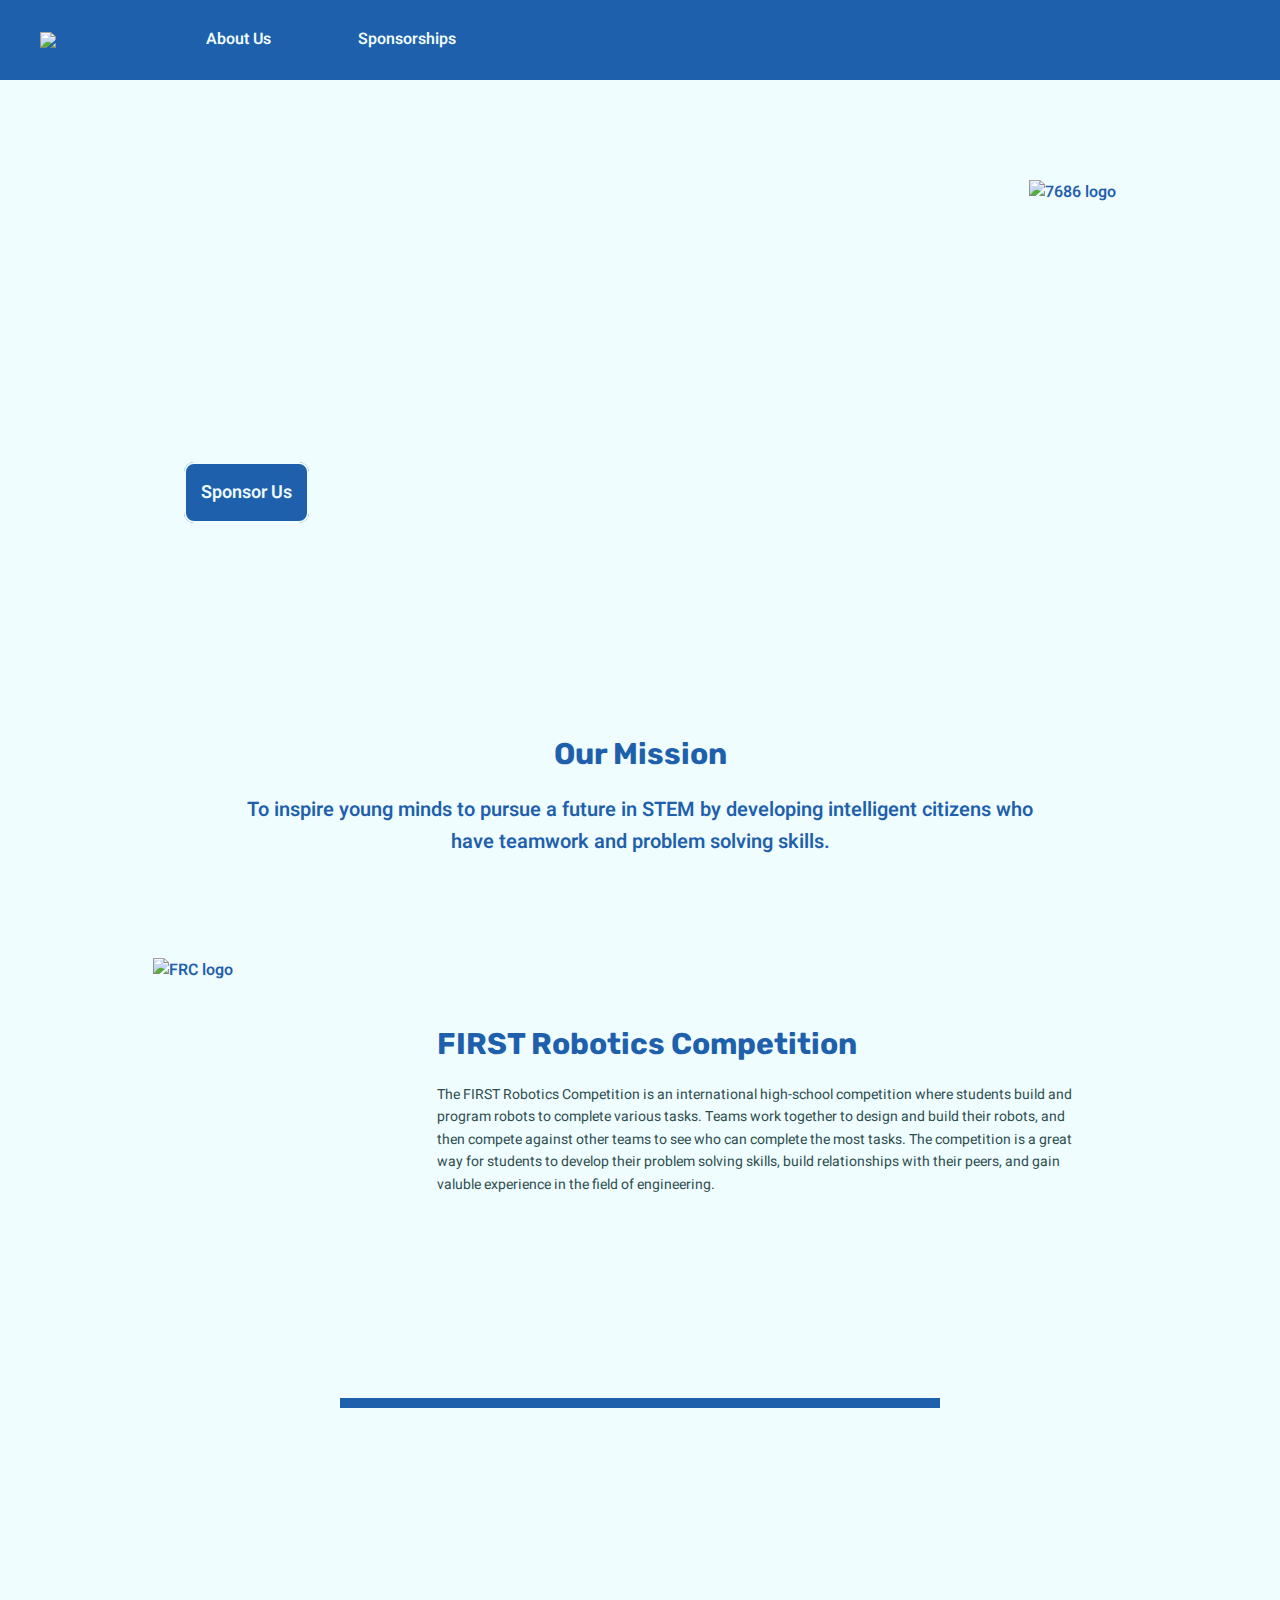
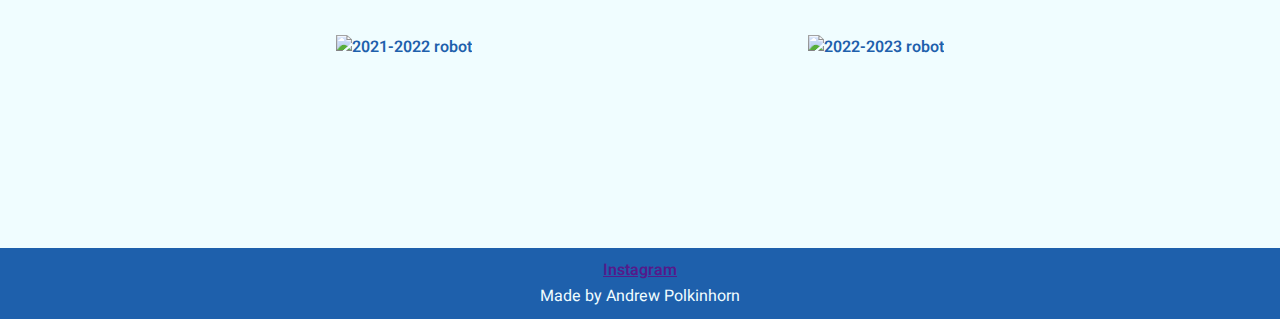
==== index.html @ fb629c80 "style mods" ====
<!DOCTYPE html>
<html lang="en">
    <head>
        <meta charset="UTF-8">
        <meta name="viewport" content="width=device-width, initial-scale=1.0">
        
        <link rel="preconnect" href="https://fonts.googleapis.com">
        <link rel="preconnect" href="https://fonts.gstatic.com" crossorigin>
        <link href="https://fonts.googleapis.com/css2?family=Heebo&family=Rubik:wght@400;600&display=swap" rel="stylesheet"> 
                
        <link rel="stylesheet" href="sass/main.css">
        <link rel="icon" href="imgs/logo1.png">
        
        <title>Team 7686 | Acabots</title>
    </head>
    <body>
        <header>
            <a href="index.html" class="logo-link">
                <img src="imgs/logo1.png" alt="7686 logo" class="header-logo">
            </a>

            <div class="nav-buttons">
                <a class="nav-buttons__button" href="about.html">About Us</a>
                <a class="nav-buttons__button" href="sponsor.html">Sponsorships</a>
            </div>
        </header>
        <div class="content">
            <div class="banner">
                <div class="info">
                    <p class="info__name">ACABOTS 7686</p>
                    <p class="info__description">Acabots is a high school robotics club based at Acalanes High School in Lafayette, California. Every year we inspire interest in STEM by competing in the FIRST Robotics Competition.</p>
                    <a class="info__button" href="sponsor.html">Sponsor Us</a>
                </div>
                <img src="imgs/logo2.png" alt="7686 logo" class="banner-logo">
            </div>
            
            <div class="mission">
                <h2 class="mission-title">Our Mission</h2>
                <p class="mission-statement">
                    To inspire young minds to pursue a future in STEM by developing intelligent citizens who
                    have teamwork and problem solving skills. 
                </p>
            </div>

            <div class="frc-info">
                <img src="imgs/FIRST_Vertical_RGB.png" alt="FRC logo" class="frc-img">
                <div class="frc-info-text">
                    <h2 class="frc-info-text__header">FIRST Robotics Competition</h2>
                    <p class="frc-info-text__description">
                        The FIRST Robotics Competition is an international high-school competition where students build and program
                        robots to complete various tasks. Teams work together to design and build their robots, and then compete against 
                        other teams to see who can complete the most tasks. The competition is a great way for students to develop their
                        problem solving skills, build relationships with their peers, and gain valuble experience in the field of engineering.
                    </p>
                </div>
            </div>

            <span class="divider"></span>

            <div class="robots">
                <div class="robot-card">
                    <img src="imgs/21-22.png" alt="2021-2022 robot" class="robot-card__img">
                    <p class="robot-card__name hide">2022: Stewie</p>
                </div>
                <div class="robot-card">
                    <img src="imgs/22-23.JPG" alt="2022-2023 robot" class="robot-card__img">
                    <p class="robot-card__name hide">2023: Name</p>
                </div>
            </div>

            <footer class="footer">
                <div class="footer__media">
                    <a href="" class="instagram">
                        Instagram
                    </a>
                </div>
                <p class="footer__credit">Made by Andrew Polkinhorn</p>
            </footer>
        </div>
    </body>
</html>
---- sass/main.css ----
:root {
  --color-primary: rgb(30 96 172);
  --color-primary-light: rgb(37, 132, 206);
  --color-secondary: rgb(240 253 255);
  --color-secondary-dark: rgb(139 201 201);
  --color-secondary-black: rgb(44 42 52);
  --font-primary: Heebo;
  --font-title: Rubik;
}

* {
  padding: 0;
  margin: 0;
}

*,
*::before,
*::after {
  box-sizing: inherit;
}

html {
  box-sizing: border-box;
}

body {
  font-family: var(--font-primary), sans-serif;
  font-weight: 600;
  line-height: 1.6;
  color: var(--color-primary);
  background-color: var(--color-primary);
}

.hide {
  display: none;
}

header {
  font-size: 14px;
  height: 80px;
  padding: 40px;
  display: flex;
  justify-content: flex-start;
  align-items: center;
  background-color: var(--color-primary);
  position: sticky;
}

.content {
  display: flex;
  flex-flow: column;
  background-color: var(--color-secondary);
}

.banner {
  background-image: url("../imgs/banner2.JPG");
  background-repeat: no-repeat;
  background-size: cover;
  background-position: 50% 30%;
  min-height: 600px;
  display: flex;
  justify-content: space-evenly;
  align-items: center;
  flex-grow: 0;
  flex-wrap: wrap;
}

.frc-info {
  display: flex;
  justify-content: space-evenly;
  align-items: center;
  flex-wrap: wrap;
  min-height: 500px;
}

.mission {
  display: flex;
  justify-content: center;
  align-items: center;
  flex-flow: column;
  margin-top: 50px;
}

.robots {
  display: flex;
  justify-content: space-evenly;
  align-items: center;
  flex-wrap: wrap;
  min-height: 400px;
}

.b2 {
  background-image: url(../imgs/DSCN0935.JPG);
  background-position: 50% 70%;
}

.b3 {
  background-image: url(../imgs/DSCN0870.JPG);
  background-position: 50% 60%;
  background-attachment: fixed;
  min-height: 400px;
}

.about {
  display: flex;
  justify-content: space-around;
  align-items: center;
  flex-flow: column;
  height: 100vh;
}

.divider {
  background-color: var(--color-primary);
  max-width: 600px;
  width: 600px;
  height: 10px;
  align-self: center;
  margin: 40px;
}

h2 {
  font-size: 30px;
  margin-bottom: 16px;
  font-family: var(--font-title);
}

h1 {
  font-size: 60px;
  font-family: var(--font-title);
  text-align: center;
}

.logo-link {
  font-size: 0%;
}

.header-logo {
  height: 60px;
}

.nav-buttons {
  margin-left: 150px;
  width: 250px;
  display: flex;
  justify-content: space-between;
  align-items: center;
}
.nav-buttons__button {
  color: var(--color-secondary);
  text-decoration: none;
  font-size: 16px;
  transition: all 0.2s;
}
.nav-buttons__button:hover {
  color: var(--color-secondary-dark);
}

.info {
  color: var(--color-secondary);
}
.info__name {
  font-family: var(--font-title), sans-serif;
  font-size: 60px;
}
.info__description {
  max-width: 700px;
  font-size: 20px;
  margin-bottom: 35px;
}
.info__button {
  text-decoration: none;
  color: var(--color-secondary);
  font-size: 18px;
  background-color: var(--color-primary);
  padding: 15px;
  margin: 20px;
  border-radius: 10px;
  border: 2px solid var(--color-secondary);
  transition: all 0.4s;
}
.info__button:hover {
  color: var(--color-primary);
  background-color: var(--color-secondary);
}

.banner-logo {
  height: 400px;
}

.frc-img {
  height: 300px;
}

.frc-info-text {
  color: var(--color-primary);
  padding: 50px;
}
.frc-info-text__description {
  font-weight: 400;
  font-size: 14px;
  word-spacing: 110%;
  max-width: 640px;
  color: darkslategray;
}

.mission-title {
  font-family: var(--font-title);
  text-align: center;
}

.mission-statement {
  font-weight: 600;
  font-size: 20px;
  word-spacing: 110%;
  text-align: center;
  max-width: 800px;
}

.robot-card__img {
  max-height: 300px;
  transition: all 0.3s;
}
.robot-card__img:hover {
  max-height: 320px;
}
.robot-card__img:hover + .hide {
  display: block;
}
.robot-card__name {
  font-family: var(--font-title);
  text-align: center;
  margin-top: 10px;
  font-size: 20px;
}

.footer {
  background-color: var(--color-primary);
  text-align: center;
  padding: 10px;
}
.footer__credit {
  color: var(--color-secondary);
  font-weight: 400;
}

.sponsor-level {
  min-height: 160px;
  display: flex;
  margin: 30px;
  padding: 20px;
  flex-flow: column;
  justify-content: center;
  align-items: center;
  background-color: var(--color-secondary);
}
.sponsor-level__title {
  margin-bottom: 30px;
}
.sponsor-level__info {
  font-size: 20px;
  color: var(--color-primary-light);
}

.sponsor-contact {
  min-height: 160px;
  display: flex;
  margin: 30px;
  padding: 20px;
  flex-flow: column;
  justify-content: center;
  align-items: center;
}

.about-section {
  display: flex;
  justify-content: space-evenly;
  align-items: center;
  flex-wrap: wrap;
  min-height: 600px;
}
.about-section__img {
  height: 400px;
}

.about-section-info {
  display: flex;
  justify-content: start;
  align-items: flex-start;
  flex-flow: column;
  min-height: 400px;
  max-width: 550px;
}
.about-section-info__title {
  margin-top: -20px;
}
.about-section-info__info {
  font-weight: 400;
  font-size: 20px;
  color: darkslategray;
}

.mentors__pictures-container {
  display: flex;
  justify-content: space-evenly;
  align-items: center;
  min-height: 500px;
}
.mentors__pictures-text {
  font-size: 20px;
}
.mentors__picture {
  display: flex;
  flex-flow: column;
  justify-content: center;
  align-items: center;
}
.mentors__img {
  height: 400px;
  padding: 40px;
  padding-bottom: 5px;
}/*# sourceMappingURL=main.css.map */
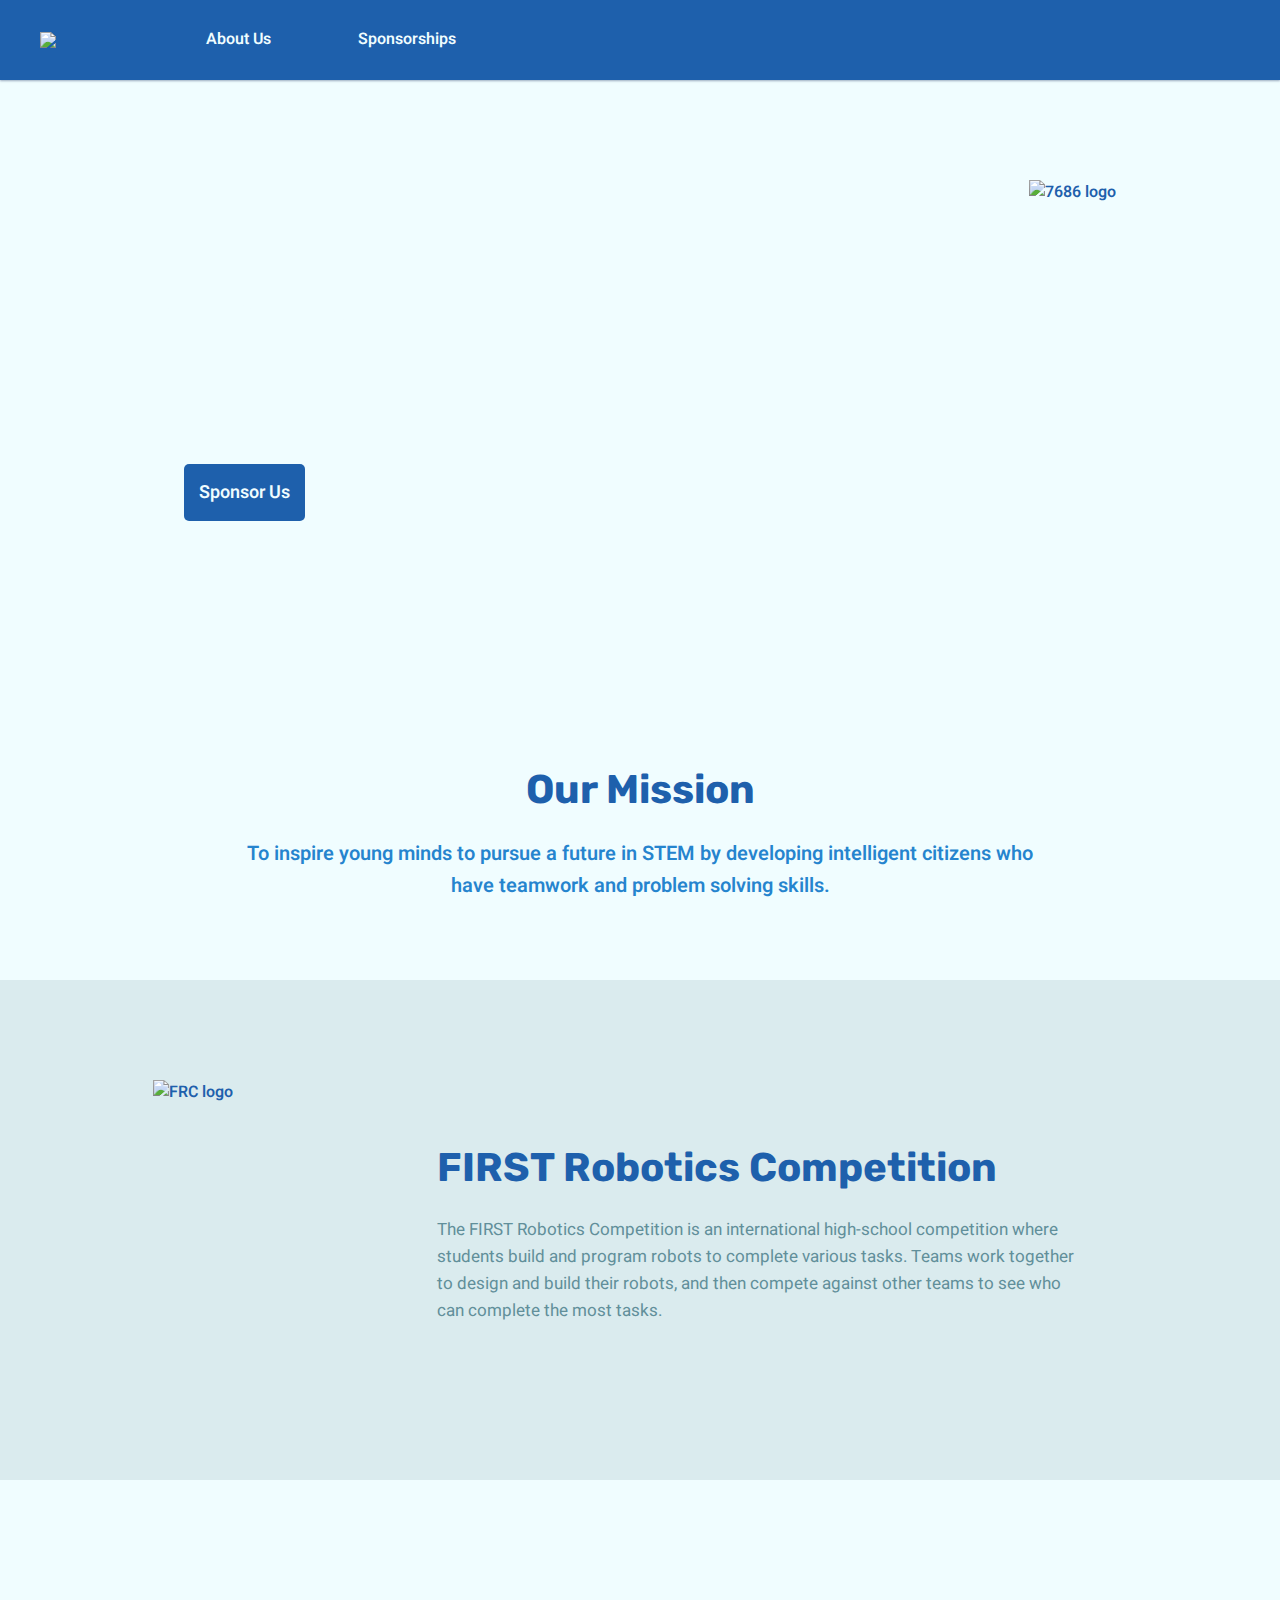
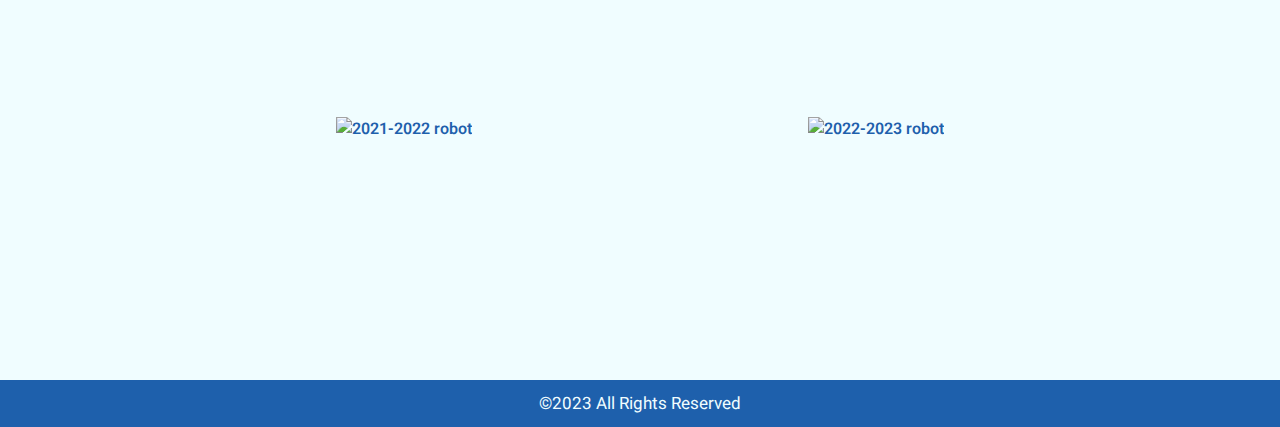
==== commit 5851b318: "Style changes" ====
--- a/index.html
+++ b/index.html
@@ -10,6 +10,9 @@
                 
         <link rel="stylesheet" href="sass/main.css">
         <link rel="icon" href="imgs/logo1.png">
+
+        <script src="main.js"></script>
+        <script src="https://kit.fontawesome.com/db004dd1d5.js" crossorigin="anonymous"></script>
         
         <title>Team 7686 | Acabots</title>
     </head>
@@ -25,7 +28,8 @@
             </div>
         </header>
         <div class="content">
-            <div class="banner">
+            <div class="banner"></div>
+            <div class="banner-info">
                 <div class="info">
                     <p class="info__name">ACABOTS 7686</p>
                     <p class="info__description">Acabots is a high school robotics club based at Acalanes High School in Lafayette, California. Every year we inspire interest in STEM by competing in the FIRST Robotics Competition.</p>
@@ -49,13 +53,12 @@
                     <p class="frc-info-text__description">
                         The FIRST Robotics Competition is an international high-school competition where students build and program
                         robots to complete various tasks. Teams work together to design and build their robots, and then compete against 
-                        other teams to see who can complete the most tasks. The competition is a great way for students to develop their
-                        problem solving skills, build relationships with their peers, and gain valuble experience in the field of engineering.
+                        other teams to see who can complete the most tasks.
                     </p>
                 </div>
             </div>
 
-            <span class="divider"></span>
+            <!-- <span class="divider"></span> -->
 
             <div class="robots">
                 <div class="robot-card">
@@ -70,11 +73,10 @@
 
             <footer class="footer">
                 <div class="footer__media">
-                    <a href="" class="instagram">
-                        Instagram
-                    </a>
+                    <!-- <i class="fa-brands fa-instagram" style="color: #f0fcff;"></i> -->
+                    <a href="https://www.instagram.com/frc7686/?hl=en" class="fa-brands fa-instagram" style="color: #f0fcff;"></a>
                 </div>
-                <p class="footer__credit">Made by Andrew Polkinhorn</p>
+                <p class="footer__credit">©2023 All Rights Reserved</p>
             </footer>
         </div>
     </body>
--- a/sass/main.css
+++ b/sass/main.css
@@ -21,6 +21,7 @@
 
 html {
   box-sizing: border-box;
+  scroll-behavior: smooth;
 }
 
 body {
@@ -44,25 +45,41 @@
   align-items: center;
   background-color: var(--color-primary);
   position: sticky;
+  box-shadow: 0px 1px 2px rgba(74, 92, 131, 0.512);
 }
 
 .content {
   display: flex;
   flex-flow: column;
+  z-index: 1;
   background-color: var(--color-secondary);
 }
 
 .banner {
-  background-image: url("../imgs/banner2.JPG");
+  background-image: url("../imgs/the squad (6am version).png");
   background-repeat: no-repeat;
   background-size: cover;
   background-position: 50% 30%;
   min-height: 600px;
+  position: relative;
   display: flex;
   justify-content: space-evenly;
   align-items: center;
   flex-grow: 0;
   flex-wrap: wrap;
+  z-index: 0;
+}
+
+.banner-info {
+  position: absolute;
+  width: 100%;
+  min-height: 600px;
+  display: flex;
+  justify-content: space-evenly;
+  align-items: center;
+  flex-grow: 0;
+  flex-wrap: wrap;
+  z-index: 0;
 }
 
 .frc-info {
@@ -71,6 +88,9 @@
   align-items: center;
   flex-wrap: wrap;
   min-height: 500px;
+  width: 100%;
+  background-color: rgb(218, 235, 238);
+  z-index: 1;
 }
 
 .mission {
@@ -78,7 +98,9 @@
   justify-content: center;
   align-items: center;
   flex-flow: column;
-  margin-top: 50px;
+  min-height: 300px;
+  z-index: 1;
+  background-color: var(--color-secondary);
 }
 
 .robots {
@@ -86,19 +108,19 @@
   justify-content: space-evenly;
   align-items: center;
   flex-wrap: wrap;
-  min-height: 400px;
+  min-height: 500px;
 }
 
 .b2 {
   background-image: url(../imgs/DSCN0935.JPG);
   background-position: 50% 70%;
+  min-height: 600px;
 }
 
 .b3 {
   background-image: url(../imgs/DSCN0870.JPG);
   background-position: 50% 60%;
-  background-attachment: fixed;
-  min-height: 400px;
+  min-height: 600px;
 }
 
 .about {
@@ -119,7 +141,7 @@
 }
 
 h2 {
-  font-size: 30px;
+  font-size: 40px;
   margin-bottom: 16px;
   font-family: var(--font-title);
 }
@@ -128,6 +150,12 @@
   font-size: 60px;
   font-family: var(--font-title);
   text-align: center;
+}
+
+p {
+  font-size: 17px;
+  word-spacing: 50%;
+  letter-spacing: 50%;
 }
 
 .logo-link {
@@ -157,6 +185,7 @@
 
 .info {
   color: var(--color-secondary);
+  z-index: 5;
 }
 .info__name {
   font-family: var(--font-title), sans-serif;
@@ -174,8 +203,7 @@
   background-color: var(--color-primary);
   padding: 15px;
   margin: 20px;
-  border-radius: 10px;
-  border: 2px solid var(--color-secondary);
+  border-radius: 5px;
   transition: all 0.4s;
 }
 .info__button:hover {
@@ -197,10 +225,8 @@
 }
 .frc-info-text__description {
   font-weight: 400;
-  font-size: 14px;
-  word-spacing: 110%;
   max-width: 640px;
-  color: darkslategray;
+  color: rgb(97, 143, 154);
 }
 
 .mission-title {
@@ -211,17 +237,17 @@
 .mission-statement {
   font-weight: 600;
   font-size: 20px;
-  word-spacing: 110%;
   text-align: center;
   max-width: 800px;
+  color: var(--color-primary-light);
 }
 
 .robot-card__img {
   max-height: 300px;
-  transition: all 0.3s;
+  transition: all 0.5s;
 }
 .robot-card__img:hover {
-  max-height: 320px;
+  max-height: 310px;
 }
 .robot-card__img:hover + .hide {
   display: block;
@@ -246,29 +272,29 @@
 .sponsor-level {
   min-height: 160px;
   display: flex;
+  padding: 50px;
+  flex-flow: column;
+  justify-content: center;
+  align-items: center;
+  z-index: 1;
+  background-color: var(--color-secondary);
+}
+.sponsor-level__title {
+  margin-bottom: 30px;
+}
+.sponsor-level__info {
+  font-size: 20px;
+  color: var(--color-primary-light);
+}
+
+.sponsor-contact {
+  min-height: 160px;
+  display: flex;
   margin: 30px;
   padding: 20px;
   flex-flow: column;
   justify-content: center;
   align-items: center;
-  background-color: var(--color-secondary);
-}
-.sponsor-level__title {
-  margin-bottom: 30px;
-}
-.sponsor-level__info {
-  font-size: 20px;
-  color: var(--color-primary-light);
-}
-
-.sponsor-contact {
-  min-height: 160px;
-  display: flex;
-  margin: 30px;
-  padding: 20px;
-  flex-flow: column;
-  justify-content: center;
-  align-items: center;
 }
 
 .about-section {
@@ -277,6 +303,8 @@
   align-items: center;
   flex-wrap: wrap;
   min-height: 600px;
+  z-index: 1;
+  background-color: var(--color-secondary);
 }
 .about-section__img {
   height: 400px;
@@ -318,4 +346,18 @@
   height: 400px;
   padding: 40px;
   padding-bottom: 5px;
+}
+
+.image-bar {
+  display: flex;
+  justify-content: space-evenly;
+  align-items: center;
+  flex-grow: 1;
+  min-height: 600px;
+}
+.image-bar__img {
+  width: 100%;
+  aspect-ratio: 1.2/1;
+  -o-object-fit: cover;
+     object-fit: cover;
 }/*# sourceMappingURL=main.css.map */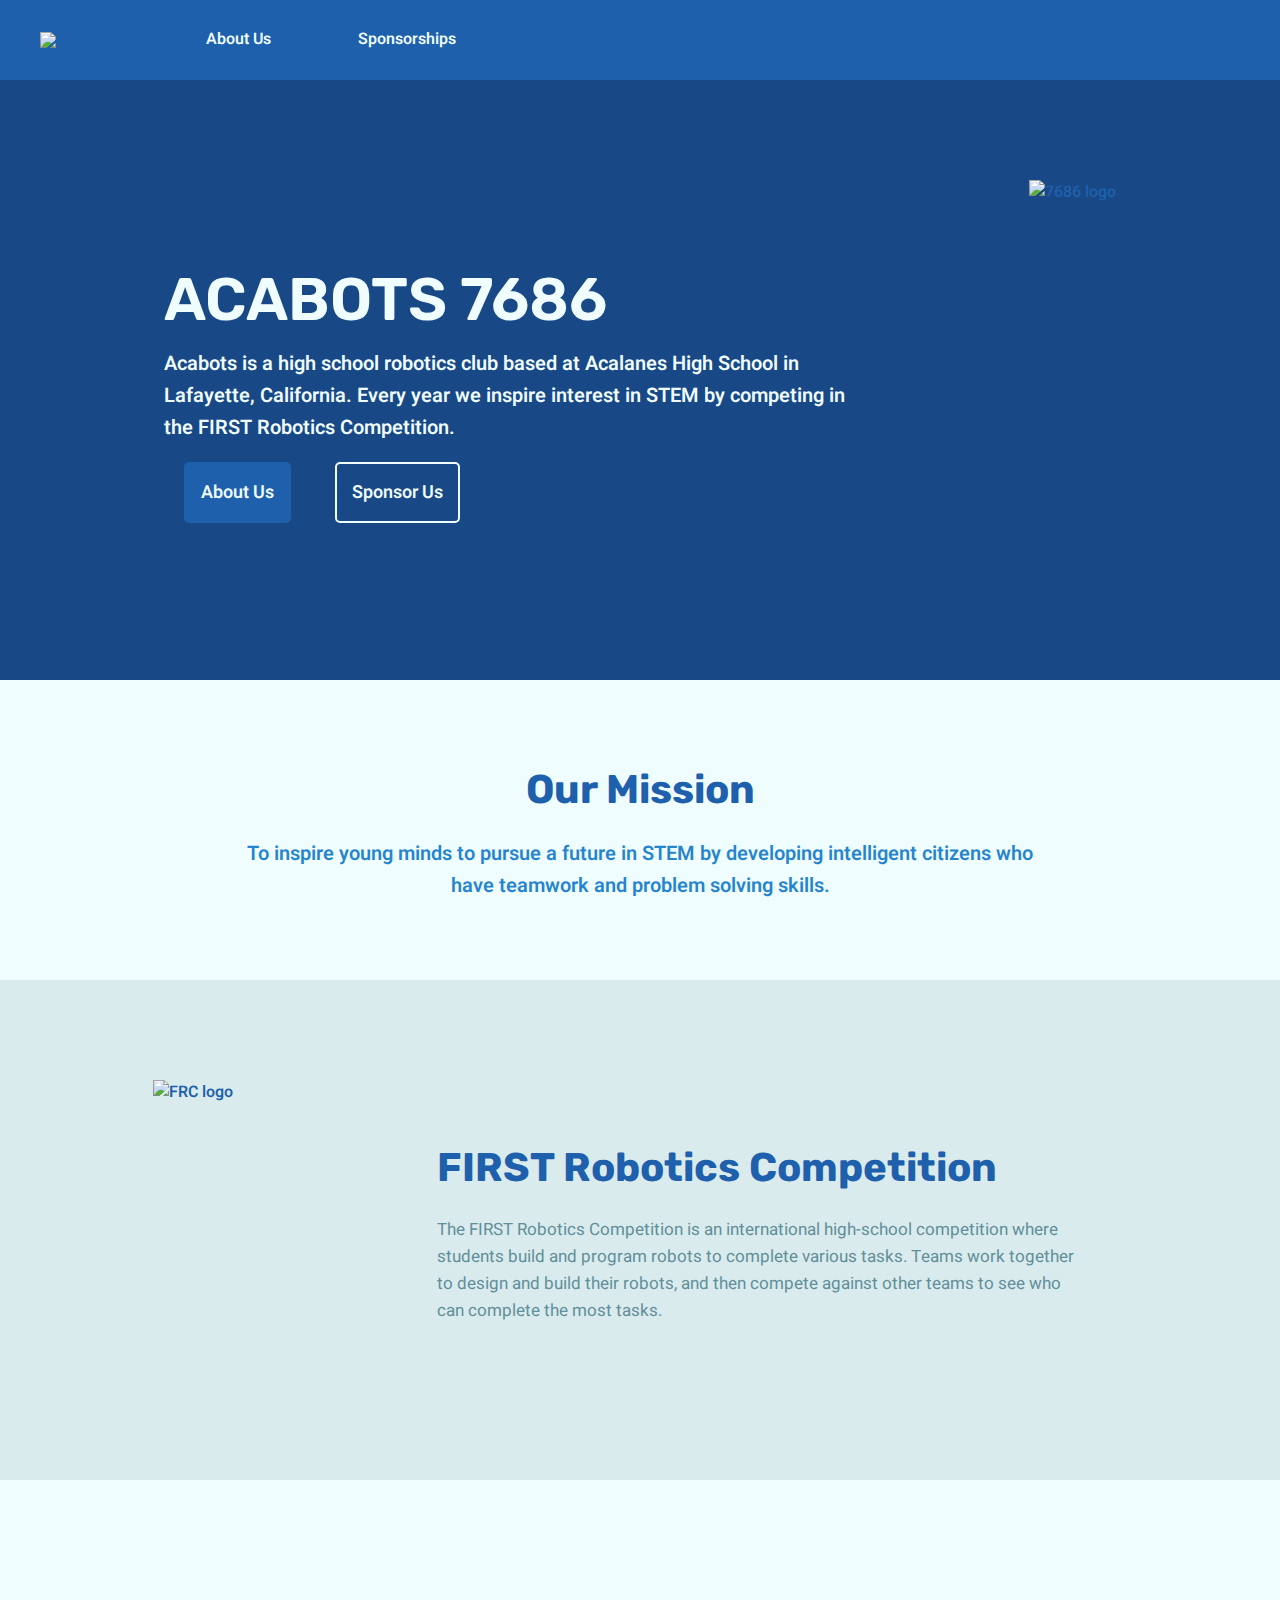
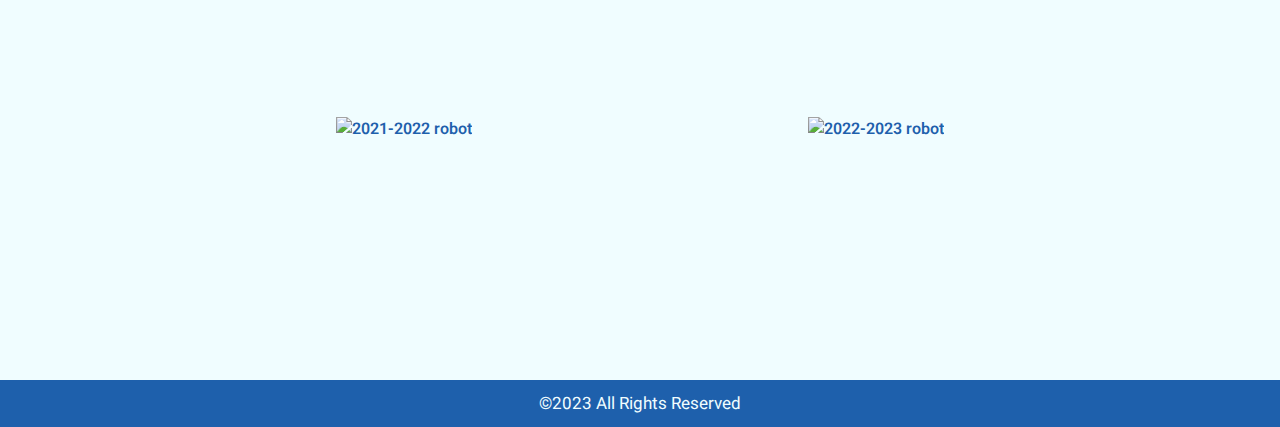
==== commit 1eb66cd0: "added sponsor packet and changed stylings" ====
--- a/index.html
+++ b/index.html
@@ -12,7 +12,7 @@
         <link rel="icon" href="imgs/logo1.png">
 
         <script src="main.js"></script>
-        <script src="https://kit.fontawesome.com/db004dd1d5.js" crossorigin="anonymous"></script>
+        <link rel="stylesheet" href="https://cdnjs.cloudflare.com/ajax/libs/font-awesome/6.4.0/css/all.min.css" integrity="sha512-iecdLmaskl7CVkqkXNQ/ZH/XLlvWZOJyj7Yy7tcenmpD1ypASozpmT/E0iPtmFIB46ZmdtAc9eNBvH0H/ZpiBw==" crossorigin="anonymous" referrerpolicy="no-referrer" />        
         
         <title>Team 7686 | Acabots</title>
     </head>
@@ -28,12 +28,13 @@
             </div>
         </header>
         <div class="content">
-            <div class="banner"></div>
+            <div class="banner background-tint"></div>
             <div class="banner-info">
                 <div class="info">
                     <p class="info__name">ACABOTS 7686</p>
                     <p class="info__description">Acabots is a high school robotics club based at Acalanes High School in Lafayette, California. Every year we inspire interest in STEM by competing in the FIRST Robotics Competition.</p>
-                    <a class="info__button" href="sponsor.html">Sponsor Us</a>
+                    <a class="info__button" href="about.html">About Us</a>
+                    <a class="info__button-inverted" href="sponsor.html">Sponsor Us</a>
                 </div>
                 <img src="imgs/logo2.png" alt="7686 logo" class="banner-logo">
             </div>
@@ -73,8 +74,7 @@
 
             <footer class="footer">
                 <div class="footer__media">
-                    <!-- <i class="fa-brands fa-instagram" style="color: #f0fcff;"></i> -->
-                    <a href="https://www.instagram.com/frc7686/?hl=en" class="fa-brands fa-instagram" style="color: #f0fcff;"></a>
+                    <a href="https://www.instagram.com/frc7686/?hl=en" class="fa-brands fa-instagram fa-lg" style="color: #f0fcff;"></a>
                 </div>
                 <p class="footer__credit">©2023 All Rights Reserved</p>
             </footer>
--- a/sass/main.css
+++ b/sass/main.css
@@ -37,7 +37,7 @@
 }
 
 header {
-  font-size: 14px;
+  font-size: 12px;
   height: 80px;
   padding: 40px;
   display: flex;
@@ -45,14 +45,13 @@
   align-items: center;
   background-color: var(--color-primary);
   position: sticky;
-  box-shadow: 0px 1px 2px rgba(74, 92, 131, 0.512);
 }
 
 .content {
   display: flex;
   flex-flow: column;
   z-index: 1;
-  background-color: var(--color-secondary);
+  background-color: var(--color-primary);
 }
 
 .banner {
@@ -109,6 +108,7 @@
   align-items: center;
   flex-wrap: wrap;
   min-height: 500px;
+  background-color: var(--color-secondary);
 }
 
 .b2 {
@@ -129,6 +129,7 @@
   align-items: center;
   flex-flow: column;
   height: 100vh;
+  background-color: var(--color-secondary);
 }
 
 .divider {
@@ -158,6 +159,10 @@
   letter-spacing: 50%;
 }
 
+a {
+  text-decoration: none;
+}
+
 .logo-link {
   font-size: 0%;
 }
@@ -201,12 +206,27 @@
   color: var(--color-secondary);
   font-size: 18px;
   background-color: var(--color-primary);
+  padding: 17px;
+  margin: 20px;
+  border-radius: 5px;
+  transition: all 0.4s;
+}
+.info__button:hover {
+  color: var(--color-primary);
+  background-color: var(--color-secondary);
+}
+.info__button-inverted {
+  text-decoration: none;
+  color: var(--color-secondary);
+  font-size: 18px;
+  background-color: rgba(0, 0, 0, 0);
   padding: 15px;
   margin: 20px;
   border-radius: 5px;
+  border: 2px solid var(--color-secondary);
   transition: all 0.4s;
 }
-.info__button:hover {
+.info__button-inverted:hover {
   color: var(--color-primary);
   background-color: var(--color-secondary);
 }
@@ -297,6 +317,10 @@
   align-items: center;
 }
 
+.sponsor-packet {
+  min-height: 900px;
+}
+
 .about-section {
   display: flex;
   justify-content: space-evenly;
@@ -327,6 +351,9 @@
   color: darkslategray;
 }
 
+.mentors {
+  background-color: var(--color-secondary);
+}
 .mentors__pictures-container {
   display: flex;
   justify-content: space-evenly;
@@ -354,10 +381,16 @@
   align-items: center;
   flex-grow: 1;
   min-height: 600px;
+  background-color: var(--color-secondary);
 }
 .image-bar__img {
   width: 100%;
   aspect-ratio: 1.2/1;
   -o-object-fit: cover;
      object-fit: cover;
+}
+
+.background-tint {
+  background-color: rgba(10, 18, 40, 0.295);
+  background-blend-mode: multiply;
 }/*# sourceMappingURL=main.css.map */